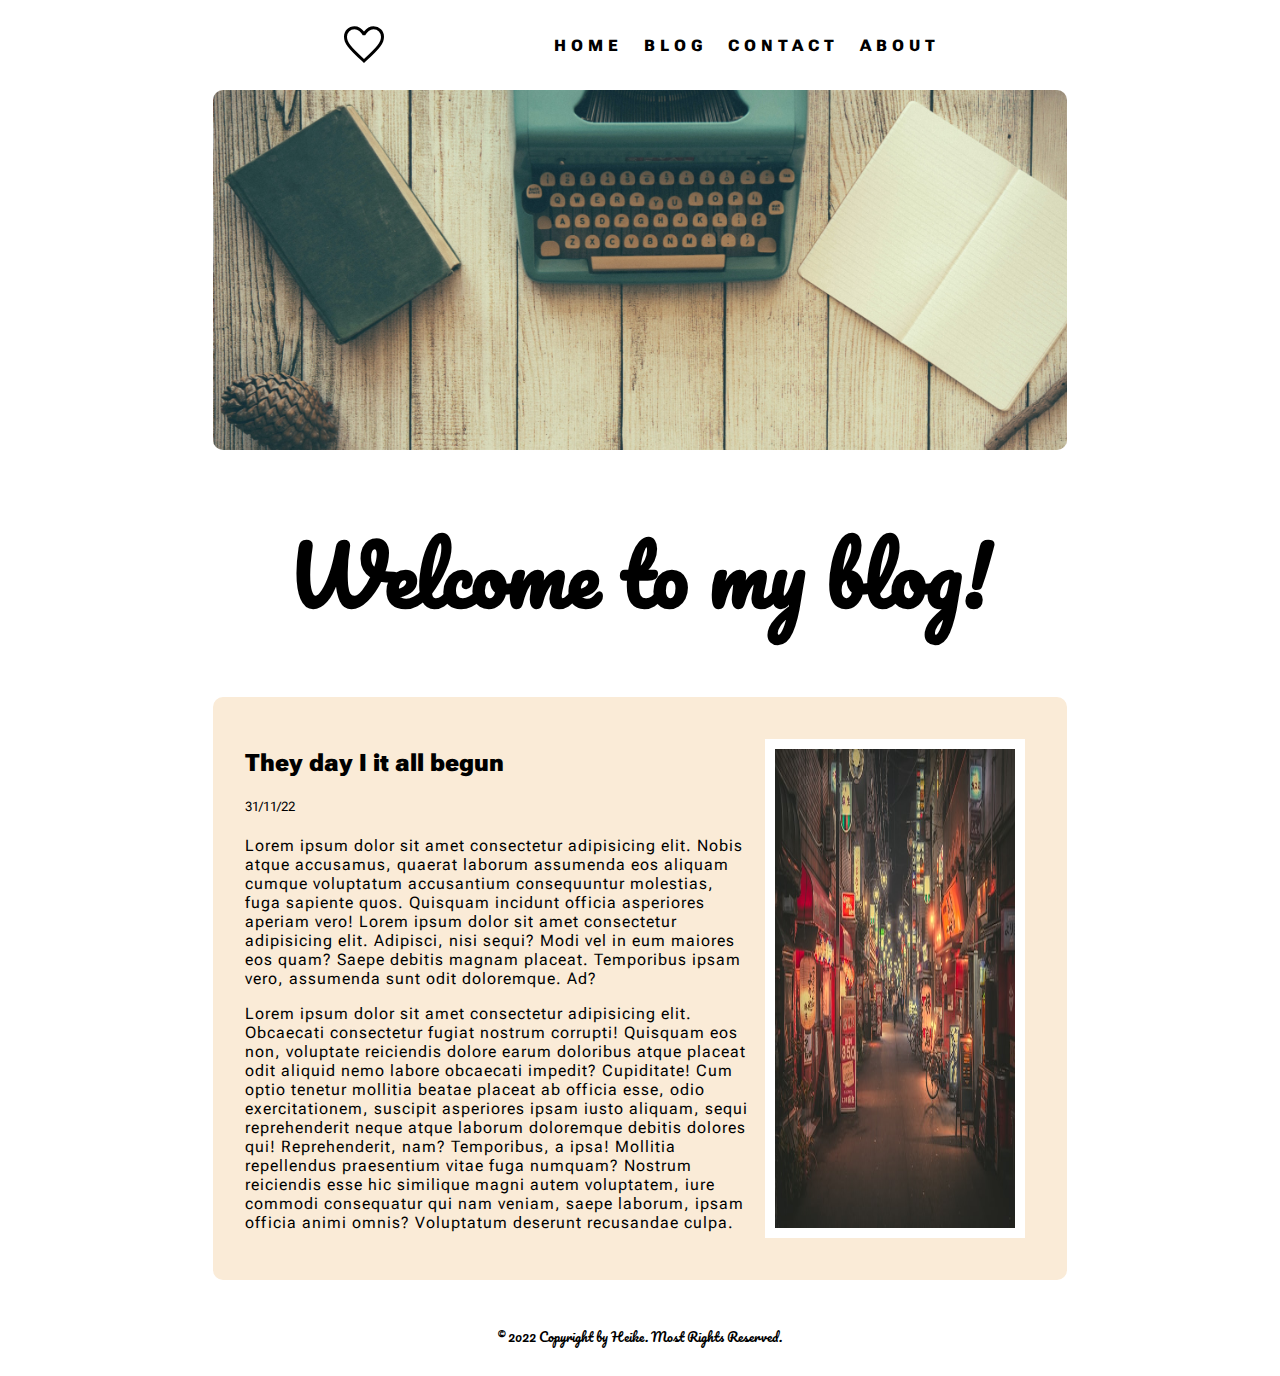
==== index.html @ a6570f20 "Add HTML/CSS" ====
<!DOCTYPE html>
<html lang="en">
<head>
    <meta charset="UTF-8">
    <meta http-equiv="X-UA-Compatible" content="IE=edge">
    <meta name="viewport" content="width=device-width, initial-scale=1.0">
    <link rel="preconnect" href="https://fonts.googleapis.com"> 
    <link rel="preconnect" href="https://fonts.gstatic.com" crossorigin> 
    <link href="https://fonts.googleapis.com/css2?family=Pacifico&family=Roboto+Flex:opsz,wght@8..144,400;8..144,900&display=swap" rel="stylesheet">
    <link rel="stylesheet" href="css/main.css">
    <link rel="stylesheet" href="css/home.css">
    <title>H O M E</title>
</head>
<body>
    <div class="container">
        <header>
            <svg xmlns="http://www.w3.org/2000/svg" height="48" width="48"><path d="m24 41.95-2.05-1.85q-5.3-4.85-8.75-8.375-3.45-3.525-5.5-6.3T4.825 20.4Q4 18.15 4 15.85q0-4.5 3.025-7.525Q10.05 5.3 14.5 5.3q2.85 0 5.275 1.35Q22.2 8 24 10.55q2.1-2.7 4.45-3.975T33.5 5.3q4.45 0 7.475 3.025Q44 11.35 44 15.85q0 2.3-.825 4.55T40.3 25.425q-2.05 2.775-5.5 6.3T26.05 40.1ZM24 38q5.05-4.65 8.325-7.975 3.275-3.325 5.2-5.825 1.925-2.5 2.7-4.45.775-1.95.775-3.9 0-3.3-2.1-5.425T33.5 8.3q-2.55 0-4.75 1.575T25.2 14.3h-2.45q-1.3-2.8-3.5-4.4-2.2-1.6-4.75-1.6-3.3 0-5.4 2.125Q7 12.55 7 15.85q0 1.95.775 3.925.775 1.975 2.7 4.5Q12.4 26.8 15.7 30.1 19 33.4 24 38Zm0-14.85Z"/></svg> <!--  Logo image  -->
            <nav>
                <ul>
                    <li class="nav_li"><a href="/index.html">HOME</a></li>
                    <li class="nav_li"><a href="/pages/blog.html">BLOG</a></li>
                    <li class="nav_li"><a href="/pages/contact.html">CONTACT</a></li>
                    <li class="nav_li"><a href="/pages/about.html">ABOUT</a></li>
                </ul>
            </nav>
        </header>
        <div class="hero">

        </div>
        <div class="main">
            <h1 class="h1Pacifico">Welcome to my blog!</h1>
            <div class="content">
                <div class="card">
                    <div class="card-content">
                        <h2 class="card-title">They day I it all begun</h2>
                        <h5 class="card-date">31/11/22</h5>
                        <p class="card-text">Lorem ipsum dolor sit amet consectetur adipisicing elit. Nobis atque accusamus, quaerat laborum assumenda eos aliquam cumque voluptatum accusantium consequuntur molestias, fuga sapiente quos. Quisquam incidunt officia asperiores aperiam vero! Lorem ipsum dolor sit amet consectetur adipisicing elit. Adipisci, nisi sequi? Modi vel in eum maiores eos quam? Saepe debitis magnam placeat. Temporibus ipsam vero, assumenda sunt odit doloremque. Ad?</p>
                        <p class="card-text">Lorem ipsum dolor sit amet consectetur adipisicing elit. Obcaecati consectetur fugiat nostrum corrupti! Quisquam eos non, voluptate reiciendis dolore earum doloribus atque placeat odit aliquid nemo labore obcaecati impedit? Cupiditate!
                        Cum optio tenetur mollitia beatae placeat ab officia esse, odio exercitationem, suscipit asperiores ipsam iusto aliquam, sequi reprehenderit neque atque laborum doloremque debitis dolores qui! Reprehenderit, nam? Temporibus, a ipsa!
                        Mollitia repellendus praesentium vitae fuga numquam? Nostrum reiciendis esse hic similique magni autem voluptatem, iure commodi consequatur qui nam veniam, saepe laborum, ipsam officia animi omnis? Voluptatum deserunt recusandae culpa.</p>
                    </div>
                    <img src="images/card1.jpg" alt="Old Town" class="card-img">
                </div>
            </div>
        </div>
        <footer>
            <div class="copyright"> © 2022 Copyright by Heike. Most Rights Reserved. </div>
        </footer>
    </div>
</body>
</html>
---- css/main.css ----
/*
### fonts
font-family: 'Pacifico', cursive;
font-family: 'Roboto Flex', sans-serif;
###
 */


 .h1Pacifico {
    font-family: 'Pacifico', cursive;
    font-size: 5rem;
    text-align: center;
 }

 ul {
    list-style-type: none;
 }
 li {
    font-family: 'Roboto Flex', sans-serif;
    font-weight: 900;
 }
 a,
 a:visited {
    text-decoration: none;
    color: black;
 }
 a:hover {
    color: gray;
 }
 html, body {
    margin: 0%;
    height: 100%;
  }
  body {
    display: flex;
    flex-direction: column;
  }
  .container {
    display: grid;
    grid-template-columns: 1fr 2fr 2fr 1fr;
    grid-template-rows: auto;
    grid-template-areas: 
    ". head head ."
    ". hero hero ."
    ". main main ."
    "footer footer footer footer"
    ;
    justify-items: center;

  }
  header {
    width: 100%;
    height: 10vh;
    grid-area: head;
    display: flex;
    align-items: center;
    justify-content: space-evenly;
  }
  header>img {
    width: 50%;
  }
  nav {
    width: 50%;
  }
  nav>ul {
    display: flex;
    justify-content: space-between;
    letter-spacing: 5px;

  }
  .hero {
    grid-area: hero;
    background-image: url("/images/hero.jpg");
    background-size: cover;
    background-repeat: no-repeat;
    border-radius: 10px;
    height: 40vh;

    width: 100%;
  }
  .main {
    grid-area: main;
    justify-self: center;

  }
  .card {
    display: flex;
    max-width: 70rem;
    background-color: antiquewhite;
    border-radius: 10px;
    padding: 2rem;
    margin: 1rem 0rem;
  }

  .card-content {
    width: 100%;
  }
  .card-title {
    font-family: 'Roboto Flex', sans-serif;
    font-weight: 900;
    
  }
  .card-date {
    font-family: 'Roboto Flex', sans-serif;
    font-weight: 400;
  }
  .card-text {
    font-family: 'Roboto Flex', sans-serif;
    font-weight: 400;
    letter-spacing: 1px;
  }
  .card-img {
    max-height: 100%;
    max-width: 15rem;
    border: 10px solid white;
    margin: 10px;
  }
  .card-link {
    font-weight: 900;
    letter-spacing: 1px;
  }
  footer {
    grid-area: footer;
    flex-shrink: 0;
    display: flex;
    height: 5rem;
    width: 100%;
    align-items: center;
    justify-content: center;
  }

  .copyright {
    font-family: 'Pacifico', cursive;
    font-size: small;
  }
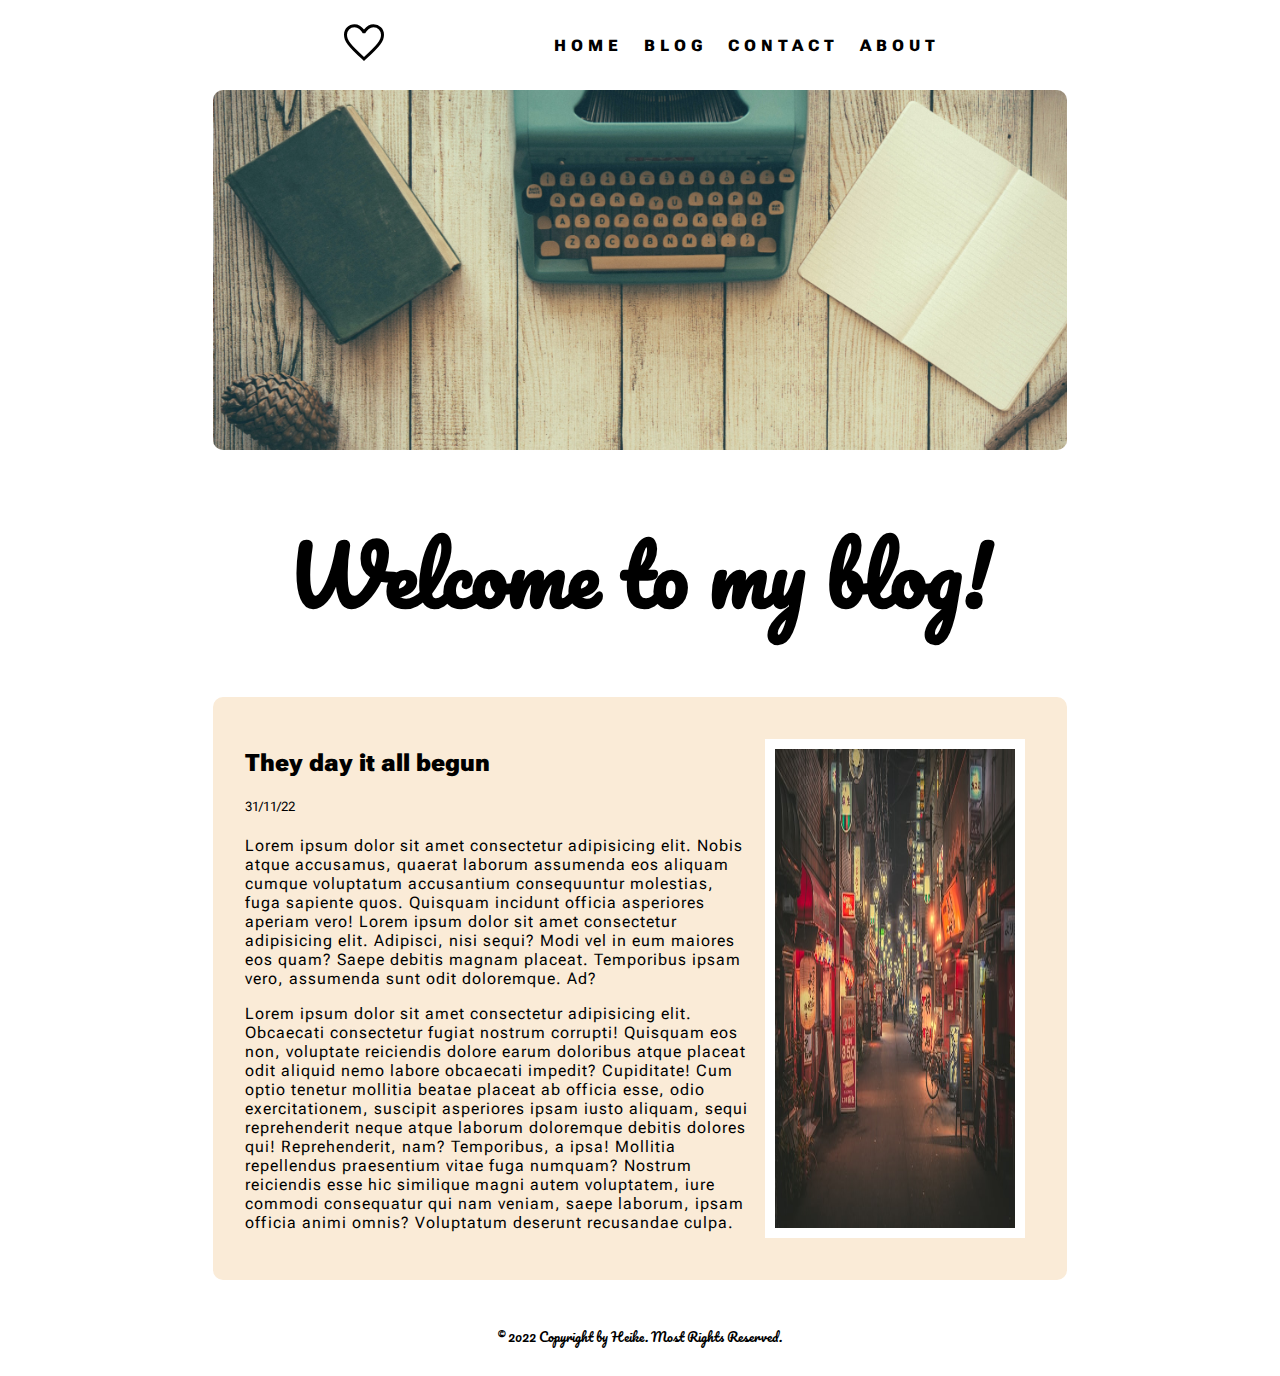
==== commit d94c269f: "Change header" ====
--- a/index.html
+++ b/index.html
@@ -14,7 +14,7 @@
 <body>
     <div class="container">
         <header>
-            <svg xmlns="http://www.w3.org/2000/svg" height="48" width="48"><path d="m24 41.95-2.05-1.85q-5.3-4.85-8.75-8.375-3.45-3.525-5.5-6.3T4.825 20.4Q4 18.15 4 15.85q0-4.5 3.025-7.525Q10.05 5.3 14.5 5.3q2.85 0 5.275 1.35Q22.2 8 24 10.55q2.1-2.7 4.45-3.975T33.5 5.3q4.45 0 7.475 3.025Q44 11.35 44 15.85q0 2.3-.825 4.55T40.3 25.425q-2.05 2.775-5.5 6.3T26.05 40.1ZM24 38q5.05-4.65 8.325-7.975 3.275-3.325 5.2-5.825 1.925-2.5 2.7-4.45.775-1.95.775-3.9 0-3.3-2.1-5.425T33.5 8.3q-2.55 0-4.75 1.575T25.2 14.3h-2.45q-1.3-2.8-3.5-4.4-2.2-1.6-4.75-1.6-3.3 0-5.4 2.125Q7 12.55 7 15.85q0 1.95.775 3.925.775 1.975 2.7 4.5Q12.4 26.8 15.7 30.1 19 33.4 24 38Zm0-14.85Z"/></svg> <!--  Logo image  -->
+            <a href="/index.html"><svg xmlns="http://www.w3.org/2000/svg" height="48" width="48"><path d="m24 41.95-2.05-1.85q-5.3-4.85-8.75-8.375-3.45-3.525-5.5-6.3T4.825 20.4Q4 18.15 4 15.85q0-4.5 3.025-7.525Q10.05 5.3 14.5 5.3q2.85 0 5.275 1.35Q22.2 8 24 10.55q2.1-2.7 4.45-3.975T33.5 5.3q4.45 0 7.475 3.025Q44 11.35 44 15.85q0 2.3-.825 4.55T40.3 25.425q-2.05 2.775-5.5 6.3T26.05 40.1ZM24 38q5.05-4.65 8.325-7.975 3.275-3.325 5.2-5.825 1.925-2.5 2.7-4.45.775-1.95.775-3.9 0-3.3-2.1-5.425T33.5 8.3q-2.55 0-4.75 1.575T25.2 14.3h-2.45q-1.3-2.8-3.5-4.4-2.2-1.6-4.75-1.6-3.3 0-5.4 2.125Q7 12.55 7 15.85q0 1.95.775 3.925.775 1.975 2.7 4.5Q12.4 26.8 15.7 30.1 19 33.4 24 38Zm0-14.85Z"/></svg></a> <!--  Logo image  -->
             <nav>
                 <ul>
                     <li class="nav_li"><a href="/index.html">HOME</a></li>
@@ -32,7 +32,7 @@
             <div class="content">
                 <div class="card">
                     <div class="card-content">
-                        <h2 class="card-title">They day I it all begun</h2>
+                        <h2 class="card-title">They day it all begun</h2>
                         <h5 class="card-date">31/11/22</h5>
                         <p class="card-text">Lorem ipsum dolor sit amet consectetur adipisicing elit. Nobis atque accusamus, quaerat laborum assumenda eos aliquam cumque voluptatum accusantium consequuntur molestias, fuga sapiente quos. Quisquam incidunt officia asperiores aperiam vero! Lorem ipsum dolor sit amet consectetur adipisicing elit. Adipisci, nisi sequi? Modi vel in eum maiores eos quam? Saepe debitis magnam placeat. Temporibus ipsam vero, assumenda sunt odit doloremque. Ad?</p>
                         <p class="card-text">Lorem ipsum dolor sit amet consectetur adipisicing elit. Obcaecati consectetur fugiat nostrum corrupti! Quisquam eos non, voluptate reiciendis dolore earum doloribus atque placeat odit aliquid nemo labore obcaecati impedit? Cupiditate!
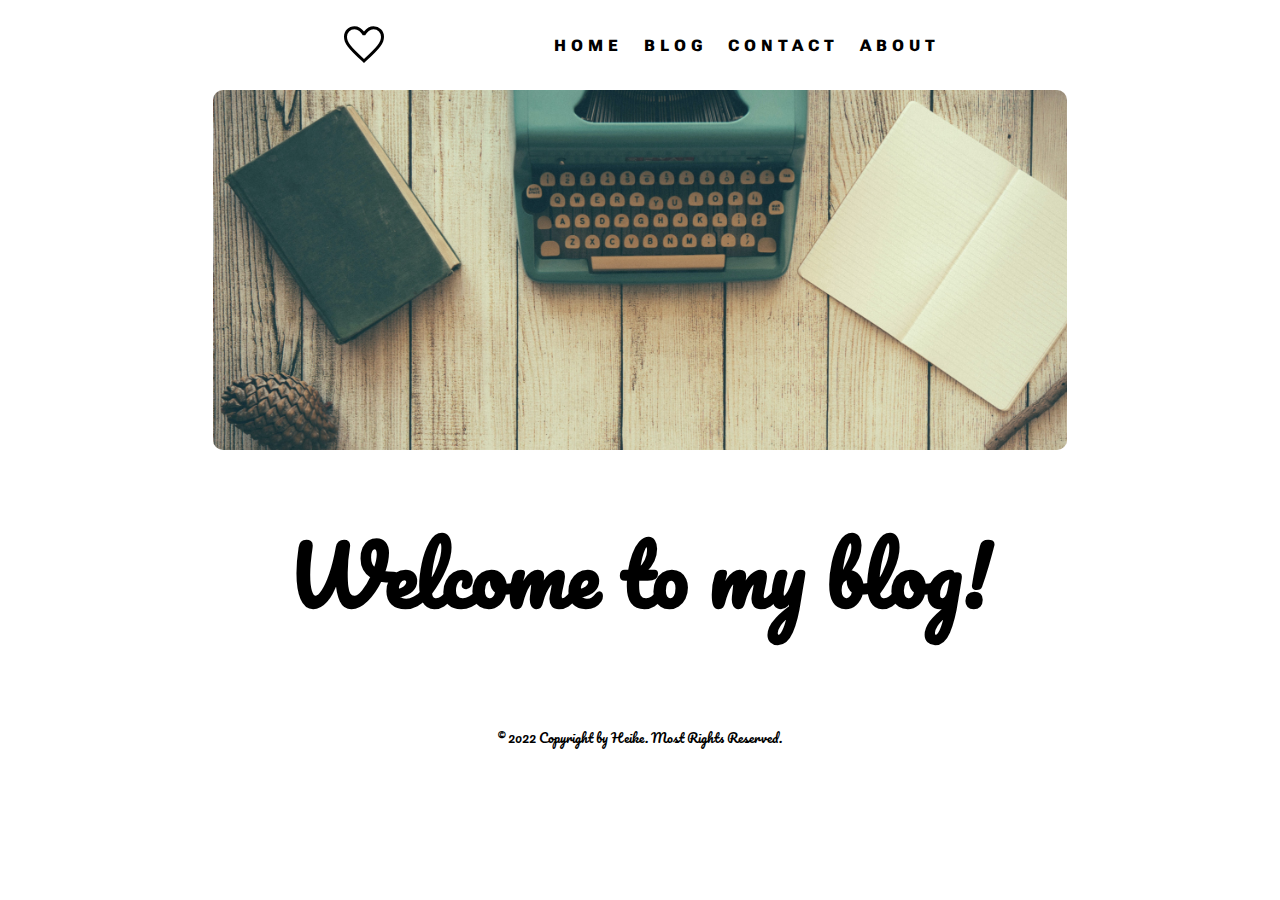
==== commit fb8bca15: "Add js + carousel" ====
--- a/index.html
+++ b/index.html
@@ -9,12 +9,16 @@
     <link href="https://fonts.googleapis.com/css2?family=Pacifico&family=Roboto+Flex:opsz,wght@8..144,400;8..144,900&display=swap" rel="stylesheet">
     <link rel="stylesheet" href="css/main.css">
     <link rel="stylesheet" href="css/home.css">
+    <link rel="stylesheet" href="css/carousel.css">
+    <script defer src="js/apiToLocal.js"></script>
+    <script defer src="js/populateBlog.js"></script>
+    <script defer src="js/carousel .js"></script>
     <title>H O M E</title>
 </head>
 <body>
     <div class="container">
         <header>
-            <a href="/index.html"><svg xmlns="http://www.w3.org/2000/svg" height="48" width="48"><path d="m24 41.95-2.05-1.85q-5.3-4.85-8.75-8.375-3.45-3.525-5.5-6.3T4.825 20.4Q4 18.15 4 15.85q0-4.5 3.025-7.525Q10.05 5.3 14.5 5.3q2.85 0 5.275 1.35Q22.2 8 24 10.55q2.1-2.7 4.45-3.975T33.5 5.3q4.45 0 7.475 3.025Q44 11.35 44 15.85q0 2.3-.825 4.55T40.3 25.425q-2.05 2.775-5.5 6.3T26.05 40.1ZM24 38q5.05-4.65 8.325-7.975 3.275-3.325 5.2-5.825 1.925-2.5 2.7-4.45.775-1.95.775-3.9 0-3.3-2.1-5.425T33.5 8.3q-2.55 0-4.75 1.575T25.2 14.3h-2.45q-1.3-2.8-3.5-4.4-2.2-1.6-4.75-1.6-3.3 0-5.4 2.125Q7 12.55 7 15.85q0 1.95.775 3.925.775 1.975 2.7 4.5Q12.4 26.8 15.7 30.1 19 33.4 24 38Zm0-14.85Z"/></svg></a> <!--  Logo image  -->
+            <svg xmlns="http://www.w3.org/2000/svg" height="48" width="48"><path d="m24 41.95-2.05-1.85q-5.3-4.85-8.75-8.375-3.45-3.525-5.5-6.3T4.825 20.4Q4 18.15 4 15.85q0-4.5 3.025-7.525Q10.05 5.3 14.5 5.3q2.85 0 5.275 1.35Q22.2 8 24 10.55q2.1-2.7 4.45-3.975T33.5 5.3q4.45 0 7.475 3.025Q44 11.35 44 15.85q0 2.3-.825 4.55T40.3 25.425q-2.05 2.775-5.5 6.3T26.05 40.1ZM24 38q5.05-4.65 8.325-7.975 3.275-3.325 5.2-5.825 1.925-2.5 2.7-4.45.775-1.95.775-3.9 0-3.3-2.1-5.425T33.5 8.3q-2.55 0-4.75 1.575T25.2 14.3h-2.45q-1.3-2.8-3.5-4.4-2.2-1.6-4.75-1.6-3.3 0-5.4 2.125Q7 12.55 7 15.85q0 1.95.775 3.925.775 1.975 2.7 4.5Q12.4 26.8 15.7 30.1 19 33.4 24 38Zm0-14.85Z"/></svg> <!--  Logo image  -->
             <nav>
                 <ul>
                     <li class="nav_li"><a href="/index.html">HOME</a></li>
@@ -30,17 +34,19 @@
         <div class="main">
             <h1 class="h1Pacifico">Welcome to my blog!</h1>
             <div class="content">
-                <div class="card">
-                    <div class="card-content">
-                        <h2 class="card-title">They day it all begun</h2>
-                        <h5 class="card-date">31/11/22</h5>
-                        <p class="card-text">Lorem ipsum dolor sit amet consectetur adipisicing elit. Nobis atque accusamus, quaerat laborum assumenda eos aliquam cumque voluptatum accusantium consequuntur molestias, fuga sapiente quos. Quisquam incidunt officia asperiores aperiam vero! Lorem ipsum dolor sit amet consectetur adipisicing elit. Adipisci, nisi sequi? Modi vel in eum maiores eos quam? Saepe debitis magnam placeat. Temporibus ipsam vero, assumenda sunt odit doloremque. Ad?</p>
-                        <p class="card-text">Lorem ipsum dolor sit amet consectetur adipisicing elit. Obcaecati consectetur fugiat nostrum corrupti! Quisquam eos non, voluptate reiciendis dolore earum doloribus atque placeat odit aliquid nemo labore obcaecati impedit? Cupiditate!
-                        Cum optio tenetur mollitia beatae placeat ab officia esse, odio exercitationem, suscipit asperiores ipsam iusto aliquam, sequi reprehenderit neque atque laborum doloremque debitis dolores qui! Reprehenderit, nam? Temporibus, a ipsa!
-                        Mollitia repellendus praesentium vitae fuga numquam? Nostrum reiciendis esse hic similique magni autem voluptatem, iure commodi consequatur qui nam veniam, saepe laborum, ipsam officia animi omnis? Voluptatum deserunt recusandae culpa.</p>
-                    </div>
-                    <img src="images/card1.jpg" alt="Old Town" class="card-img">
-                </div>
+
+                <section class="carousel-wrapper">
+                    <button class="carousel-arrow" id="carousel-arrow-prev">
+                      <
+                    </button>
+                    <button class="carousel-arrow" id="carousel-arrow-next">
+                      >
+                    </button>
+                    <ul class="carousel-container">
+
+                    </ul>
+                  </section>
+
             </div>
         </div>
         <footer>
--- a/css/main.css
+++ b/css/main.css
@@ -85,6 +85,7 @@
   }
   .card {
     display: flex;
+    min-width: 50rem;
     max-width: 70rem;
     background-color: antiquewhite;
     border-radius: 10px;
@@ -98,7 +99,6 @@
   .card-title {
     font-family: 'Roboto Flex', sans-serif;
     font-weight: 900;
-    
   }
   .card-date {
     font-family: 'Roboto Flex', sans-serif;
@@ -109,7 +109,7 @@
     font-weight: 400;
     letter-spacing: 1px;
   }
-  .card-img {
+  .card-img { /* No longer in use, but just in case I change my mind */
     max-height: 100%;
     max-width: 15rem;
     border: 10px solid white;
--- a/css/carousel.css
+++ b/css/carousel.css
@@ -0,0 +1,68 @@
+p {
+  font-weight: 400;
+}
+.carousel-wrapper {
+  position: relative;
+  overflow: hidden;
+}
+  
+.carousel-container {
+  max-width: 70rem;
+  display: flex;
+  overflow: scroll;
+  list-style: none;
+  margin: 0;
+  padding: 0;
+  scrollbar-width: none;
+  scroll-behavior: smooth;
+}
+
+.carousel-container::-webkit-scrollbar { 
+    width: 0;
+    height: 0;
+}
+  
+.carousel-card {
+  display: flex;
+  background-color: antiquewhite;
+  border-radius: 10px;
+  padding: 2rem;
+  margin: 1rem 0rem;
+}
+
+.carousel-arrow {
+  position: absolute;
+  display: flex;
+  bottom: 0;
+  background-color: transparent;
+  margin: auto;
+  height: 4rem;
+  border: none;
+  width: 2rem;
+  font-size: 2rem;
+  padding: 0;
+  cursor: pointer;
+}
+  
+.carousel-arrow:hover,
+.carousel-arrow:focus {
+  color: gray;
+}
+  
+#carousel-arrow-prev {
+  left: 40%;
+  border-radius: 10%;
+}
+  
+#carousel-arrow-next {
+  right: 40%;
+  border-radius: 10%;
+}
+  
+.carousel {
+  width: 100%;
+  height: 100%;
+  flex-basis: 100%;
+  flex-grow: 1;
+  flex-shrink: 0;
+}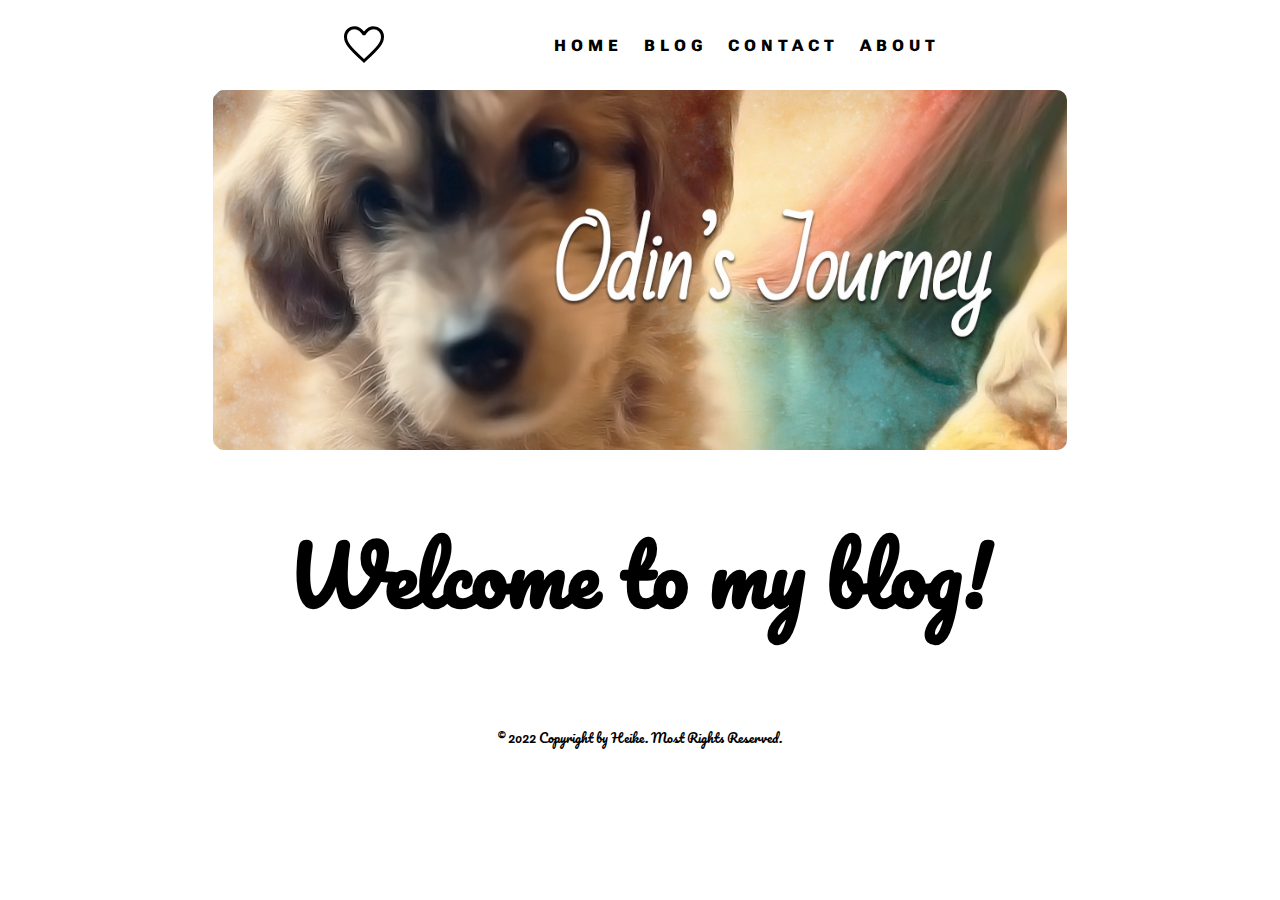
==== commit 145940a9: "Add Hotjar" ====
--- a/index.html
+++ b/index.html
@@ -13,6 +13,17 @@
     <script defer src="js/apiToLocal.js"></script>
     <script defer src="js/populateBlog.js"></script>
     <script defer src="js/carousel .js"></script>
+    <!-- Hotjar Tracking Code for https://www.odinsjourney.flowerpower.me.uk -->
+<script>
+    (function(h,o,t,j,a,r){
+        h.hj=h.hj||function(){(h.hj.q=h.hj.q||[]).push(arguments)};
+        h._hjSettings={hjid:3274971,hjsv:6};
+        a=o.getElementsByTagName('head')[0];
+        r=o.createElement('script');r.async=1;
+        r.src=t+h._hjSettings.hjid+j+h._hjSettings.hjsv;
+        a.appendChild(r);
+    })(window,document,'https://static.hotjar.com/c/hotjar-','.js?sv=');
+</script>
     <title>H O M E</title>
 </head>
 <body>
--- a/css/main.css
+++ b/css/main.css
@@ -70,7 +70,7 @@
   }
   .hero {
     grid-area: hero;
-    background-image: url("/images/hero.jpg");
+    background-image: url("/images/odinheader.jpg");
     background-size: cover;
     background-repeat: no-repeat;
     border-radius: 10px;
@@ -118,6 +118,7 @@
   .card-link {
     font-weight: 900;
     letter-spacing: 1px;
+    padding-bottom: 20px;
   }
   footer {
     grid-area: footer;
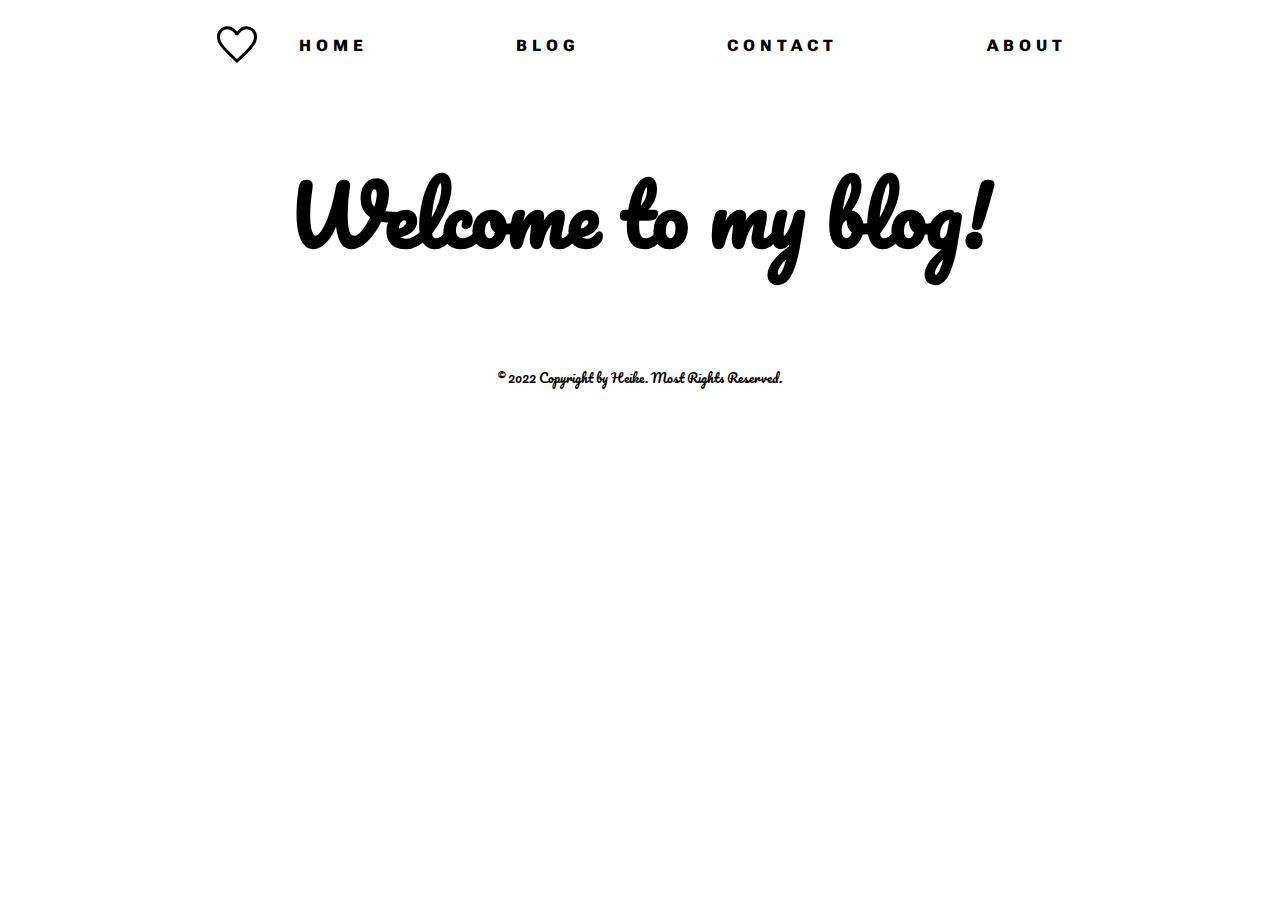
==== commit cb7086d0: "Final Push" ====
--- a/index.html
+++ b/index.html
@@ -8,11 +8,10 @@
     <link rel="preconnect" href="https://fonts.gstatic.com" crossorigin> 
     <link href="https://fonts.googleapis.com/css2?family=Pacifico&family=Roboto+Flex:opsz,wght@8..144,400;8..144,900&display=swap" rel="stylesheet">
     <link rel="stylesheet" href="css/main.css">
-    <link rel="stylesheet" href="css/home.css">
     <link rel="stylesheet" href="css/carousel.css">
     <script defer src="js/apiToLocal.js"></script>
     <script defer src="js/populateBlog.js"></script>
-    <script defer src="js/carousel .js"></script>
+    <script defer src="js/carousel.js"></script>
     <!-- Hotjar Tracking Code for https://www.odinsjourney.flowerpower.me.uk -->
 <script>
     (function(h,o,t,j,a,r){
@@ -48,7 +47,7 @@
 
                 <section class="carousel-wrapper">
                     <button class="carousel-arrow" id="carousel-arrow-prev">
-                      <
+                      &lt;
                     </button>
                     <button class="carousel-arrow" id="carousel-arrow-next">
                       >
--- a/css/main.css
+++ b/css/main.css
@@ -135,3 +135,34 @@
     font-size: small;
   }
 
+@media only screen and (max-width: 1300px) {
+  header {
+    flex-direction: row;
+  }
+  nav {
+    width: 100%;
+  }
+
+  .hero {
+    display: none;
+  }
+
+  .card {
+    min-width: 0;
+  }
+
+  .card-img {
+    display: none;
+  }
+}
+
+@media only screen and (max-width: 700px) {
+
+  header {
+    flex-wrap: wrap;
+  }
+  ul {
+    flex-direction: column;
+  }
+
+}--- a/css/carousel.css
+++ b/css/carousel.css
@@ -65,4 +65,12 @@
   flex-basis: 100%;
   flex-grow: 1;
   flex-shrink: 0;
-}+}
+
+@media only screen and (max-width: 700px) {
+
+  .carousel-arrow {
+
+    display: none;
+  }
+}
